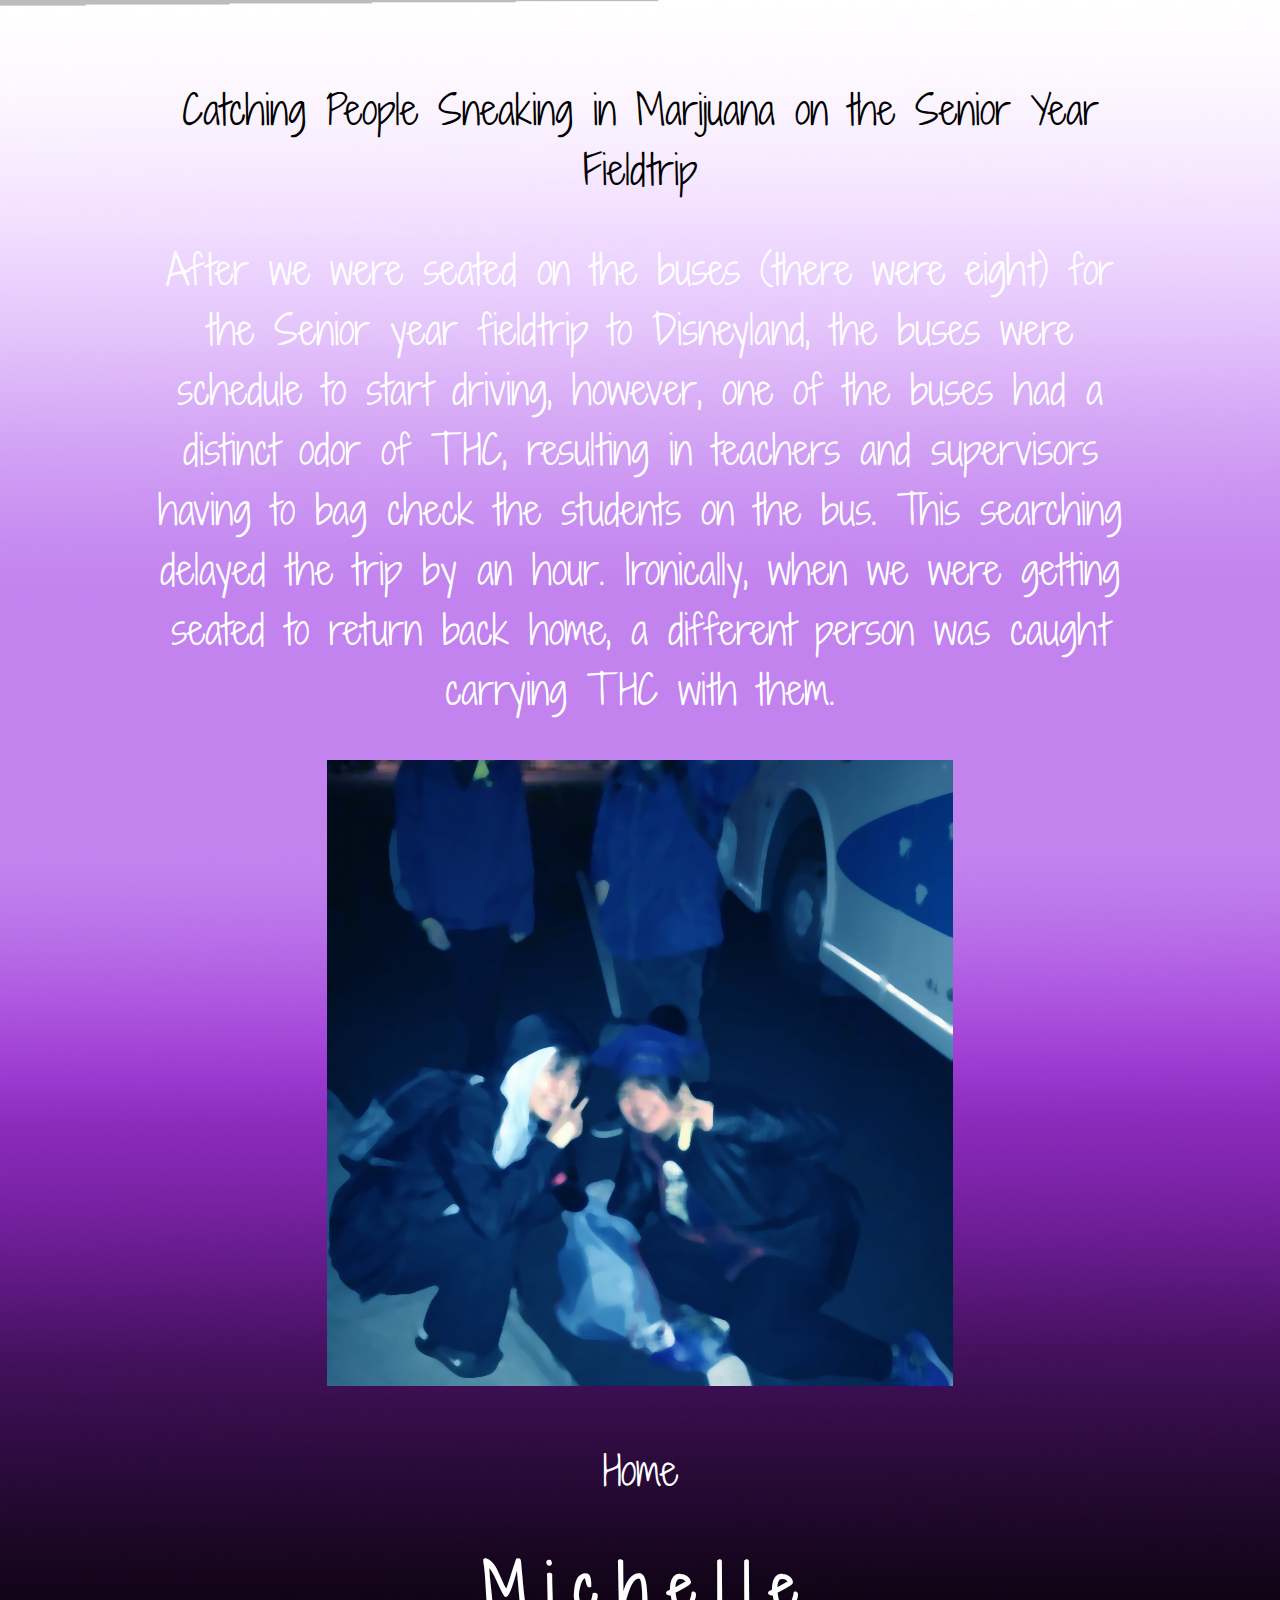
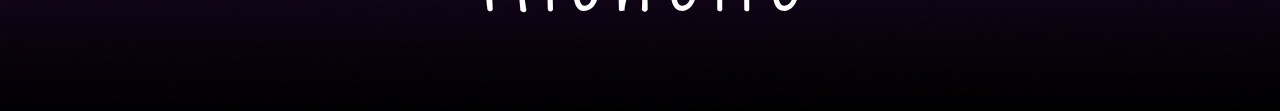
==== C.html @ 25815791 "took out spaces in C and I" ====
<!DOCTYPE html>
<html lang="en" dir="ltr">
  <head>
    <link href="https://fonts.googleapis.com/css?family=Shadows+Into+Light+Two" rel="stylesheet">
    <meta charset="utf-8">
    <link rel="stylesheet" type="text/css" href="main/main.css">
    <style>
      body{
        background-image: url("images/Indexbkgd.jpg");
        background-repeat: no-repeat;
        background-size: cover;
        }
    </style>
    <title>Catching People Sneaking in Marijuana on the Senior Year Fieldtrip</title>
  </head>
  <body>
<div class="header">Catching People Sneaking in Marijuana on the Senior Year Fieldtrip</div>
<p>After we were seated on the buses (there were eight) for the Senior year fieldtrip to Disneyland, the buses were schedule to start driving, however, one of the buses had a distinct odor of THC, resulting in teachers and supervisors having to bag check the students on the bus. This searching delayed the trip by an hour. Ironically, when we were getting seated to return back home, a different person was caught carrying THC with them.</p>
<img src="images/Disney.jpg">
<p><a href="index.html"><p>Home</p></a>
<a href="M.html"><h2>M</h2></a>
<a href="I.html"><h2>i</h2></a>
<a href="C.html"><h2>c</h2></a>
<a href="H.html"><h2>h</h2></a>
<a href="E.html"><h2>e</h2></a>
<a href="L.html"><h2>l</h2></a>
<a href="L2.html"><h2>l</h2></a>
<a href="E2.html"><h2>e</h2></a>
  </body>
</html>
---- main/main.css ----
@import url('https://fonts.googleapis.com/css?family=Shadows+Into+Light+Two');

body {
  margin: 50px auto;
  max-width: 1000px;
  font-family: 'Shadows Into Light Two', cursive;
  line-height: 1.5;
  padding: 30px 20px;
  text-align: center;
  font-size: 40px;
  color: white;
}

/*style>*/
body {
  background-image: url("/images/Indexbkgd.jpg");
  background-repeat: no-repeat;
  background-size: cover;
}
/*</style>*/

h2 {
  padding: 20px 0px 10px 0px;
  display: inline;
}

h1 {
  padding: 20px 0px 10px 0px;
}

.header{
  color:black
}
a:link {
  color: white;
  text-decoration: none;
}

a:visited {
  color: white;
  text-decoration: none;
}

a:hover {
  color: #a3a3a3;
  text-decoration: none;
}

a:active {
  color: #a3a3a3;
  text-decoration: none;
}
}
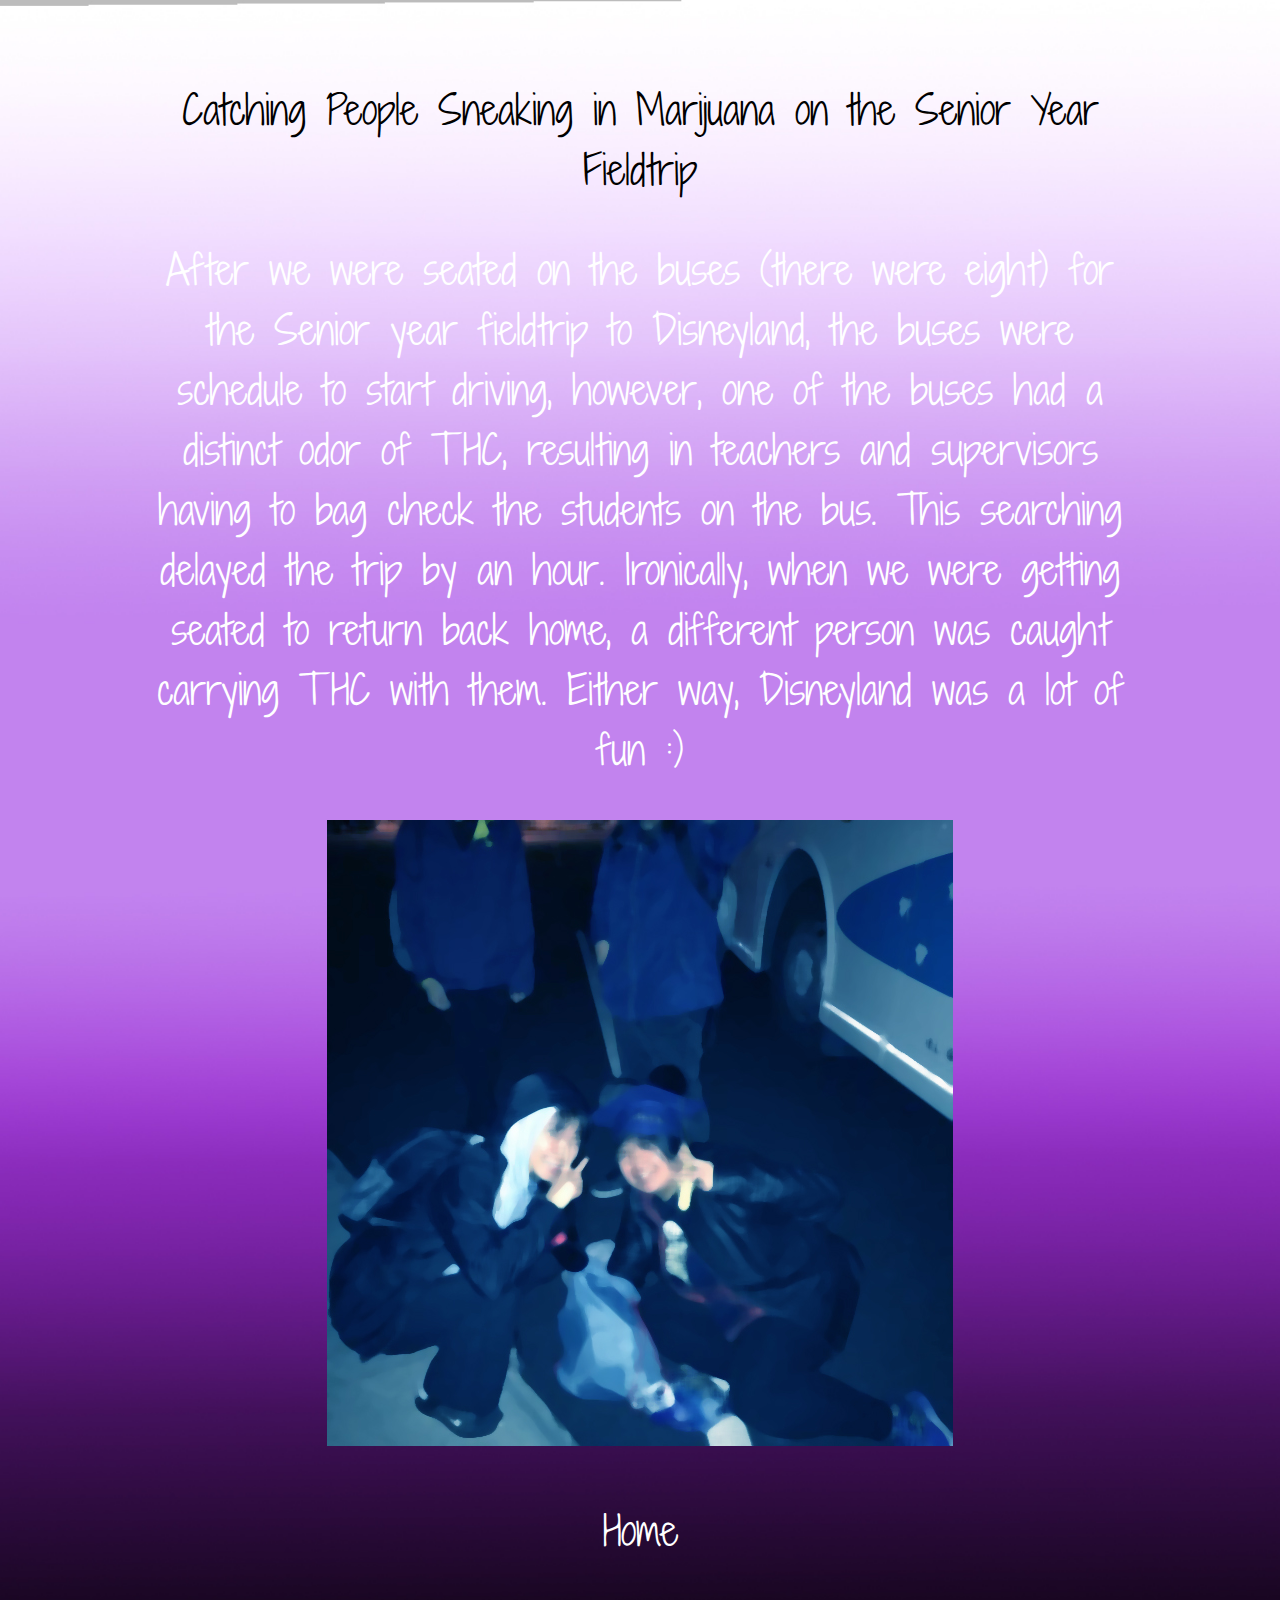
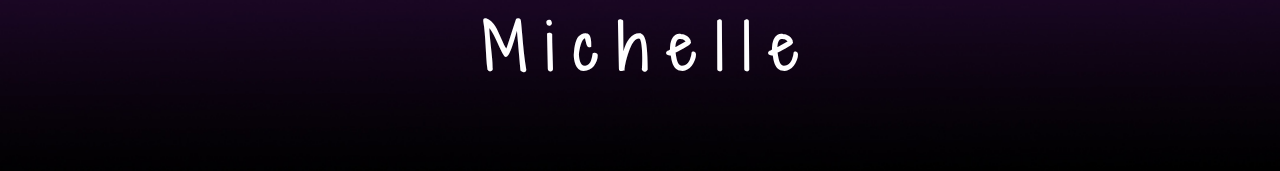
==== commit 121cb225: "Update C.html" ====
--- a/C.html
+++ b/C.html
@@ -15,9 +15,11 @@
   </head>
   <body>
 <div class="header">Catching People Sneaking in Marijuana on the Senior Year Fieldtrip</div>
-<p>After we were seated on the buses (there were eight) for the Senior year fieldtrip to Disneyland, the buses were schedule to start driving, however, one of the buses had a distinct odor of THC, resulting in teachers and supervisors having to bag check the students on the bus. This searching delayed the trip by an hour. Ironically, when we were getting seated to return back home, a different person was caught carrying THC with them.</p>
+<p>After we were seated on the buses (there were eight) for the Senior year fieldtrip to Disneyland, the buses were schedule to start driving, however, one of the buses had a distinct odor of THC, resulting in teachers and supervisors having to bag check the students on the bus. This searching delayed the trip by an hour. Ironically, when we were getting seated to return back home, a different person was caught carrying THC with them. Either way, Disneyland was a lot of fun :)</p>
+
 <img src="images/Disney.jpg">
 <p><a href="index.html"><p>Home</p></a>
+
 <a href="M.html"><h2>M</h2></a>
 <a href="I.html"><h2>i</h2></a>
 <a href="C.html"><h2>c</h2></a>
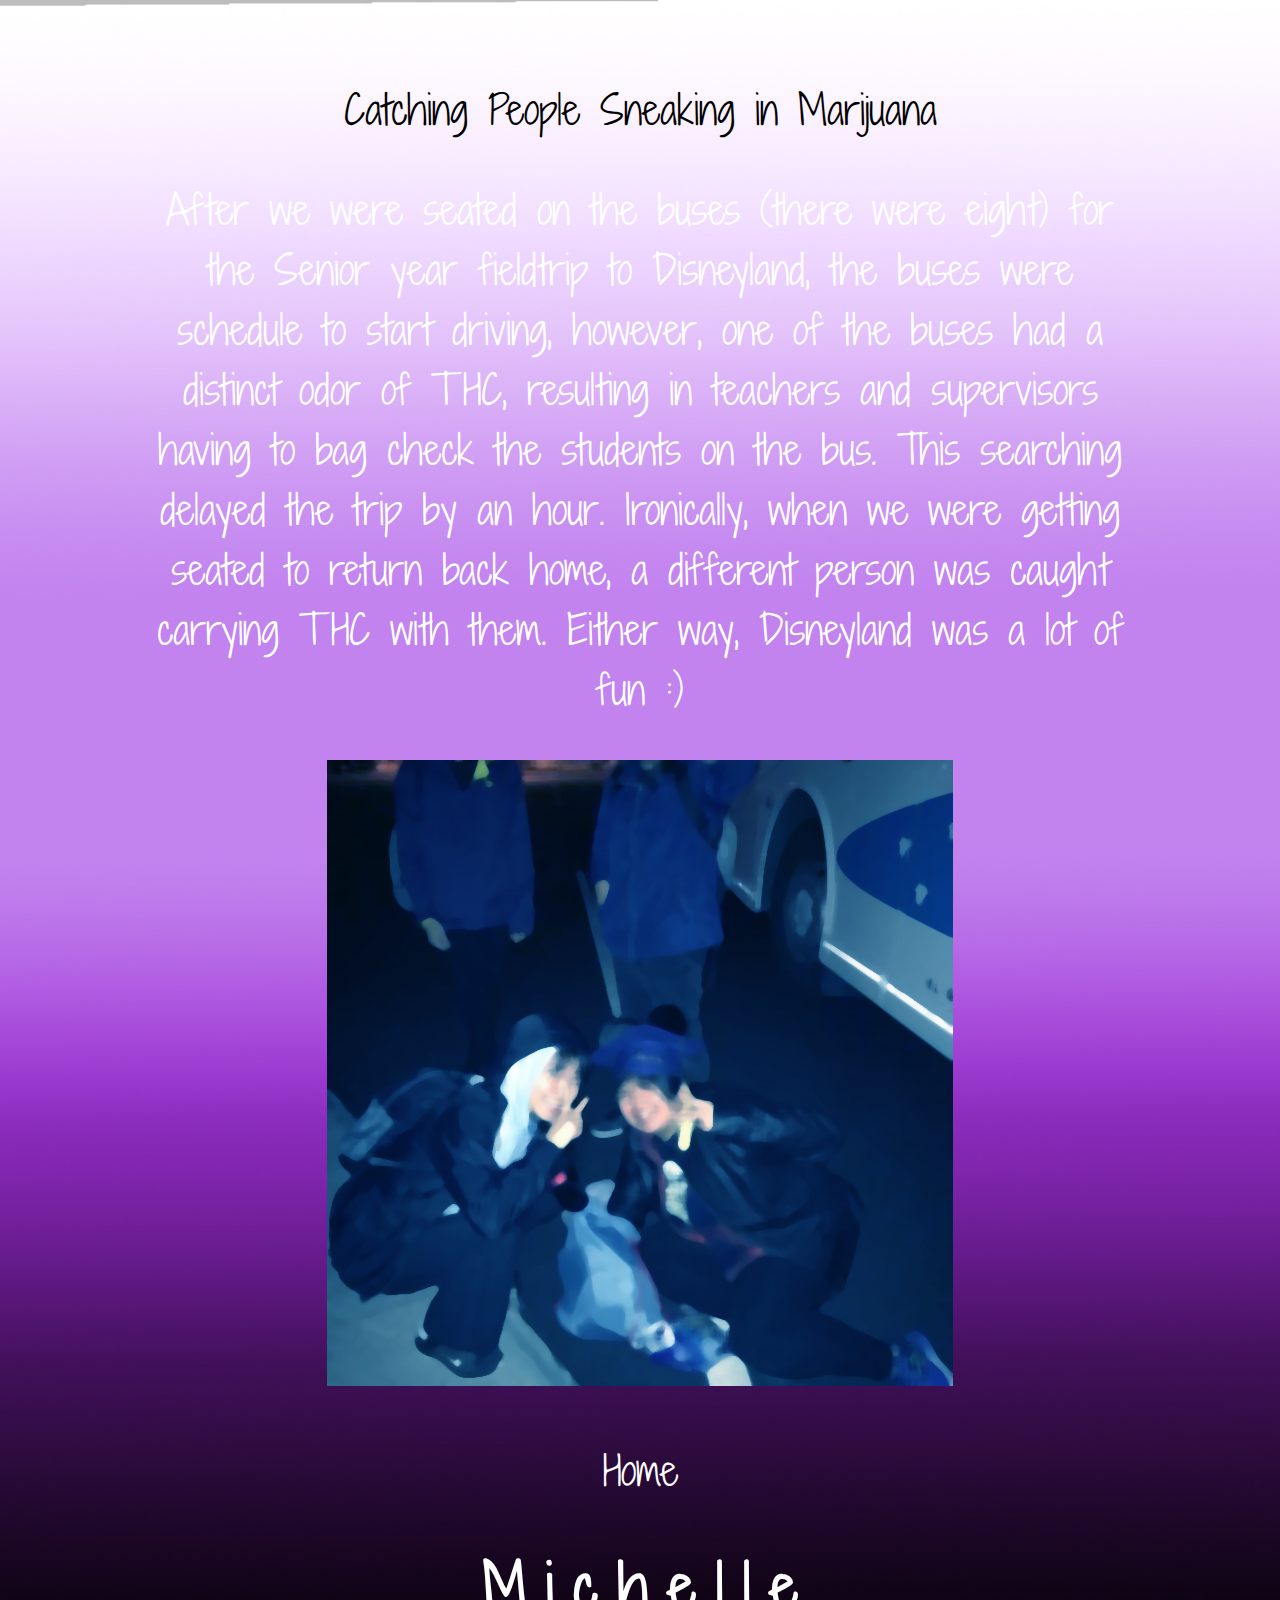
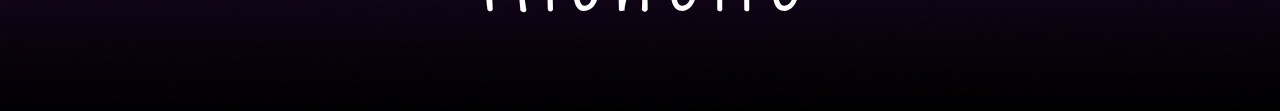
==== commit 0f3bbcf9: "Update C.html" ====
--- a/C.html
+++ b/C.html
@@ -11,10 +11,10 @@
         background-size: cover;
         }
     </style>
-    <title>Catching People Sneaking in Marijuana on the Senior Year Fieldtrip</title>
+    <title>Catching People Sneaking in Marijuana</title>
   </head>
   <body>
-<div class="header">Catching People Sneaking in Marijuana on the Senior Year Fieldtrip</div>
+<div class="header">Catching People Sneaking in Marijuana</div>
 <p>After we were seated on the buses (there were eight) for the Senior year fieldtrip to Disneyland, the buses were schedule to start driving, however, one of the buses had a distinct odor of THC, resulting in teachers and supervisors having to bag check the students on the bus. This searching delayed the trip by an hour. Ironically, when we were getting seated to return back home, a different person was caught carrying THC with them. Either way, Disneyland was a lot of fun :)</p>
 
 <img src="images/Disney.jpg">
--- a/main/main.css
+++ b/main/main.css
@@ -31,6 +31,39 @@
 .header{
   color:black
 }
+
+.container {
+  position: relative;
+  width: 100%;
+  max-width: 400px;
+}
+
+.image {
+  display: block;
+  width: auto;
+  height: auto;
+  margin-left: auto;
+  margin-right: auto;
+}
+
+.overlay {
+  position: absolute;
+  top: 0;
+  bottom: 0;
+  left: 0;
+  right: 0;
+  height: 100%;
+  width: 100%;
+  opacity: 0;
+  transition: .5s ease;
+  margin-left: auto;
+  margin-right: auto;
+}
+
+.container:hover .overlay {
+  opacity: 1;
+}
+
 a:link {
   color: white;
   text-decoration: none;
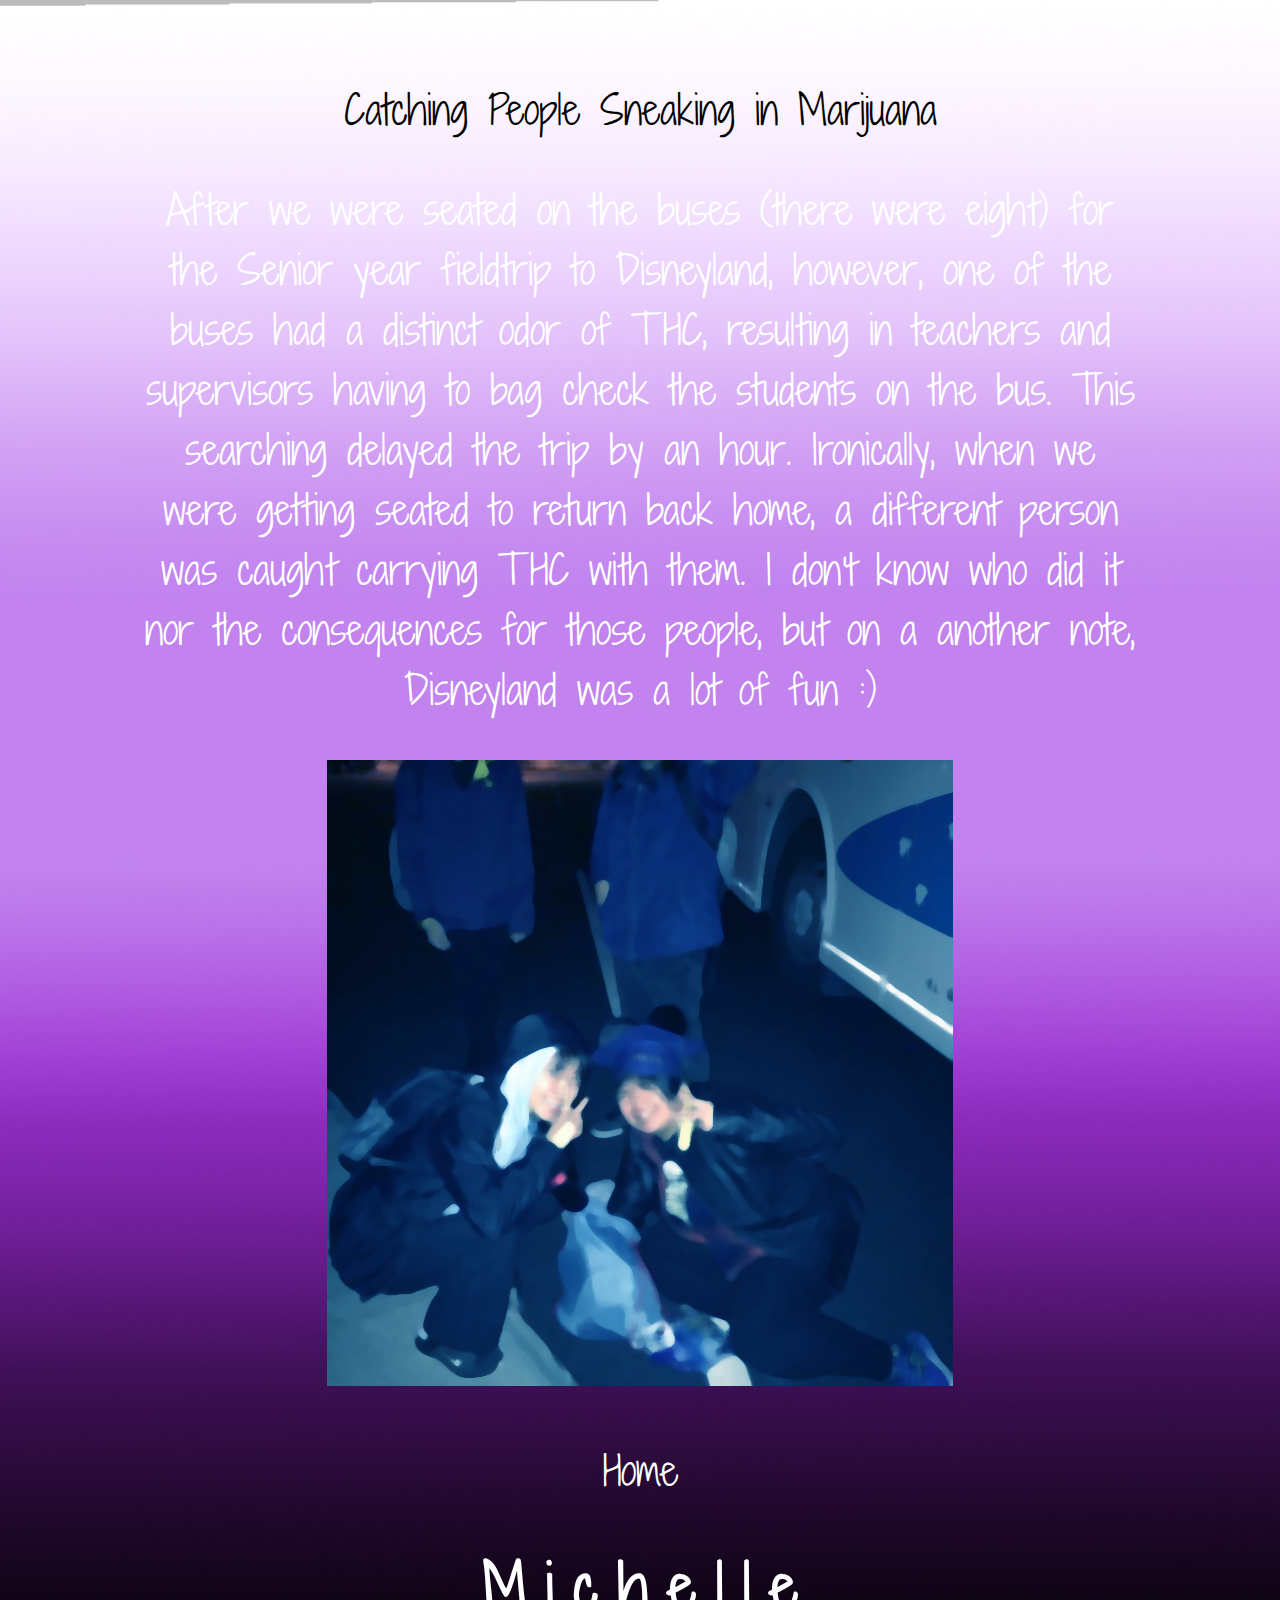
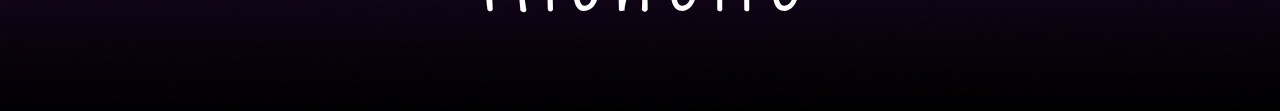
==== commit 6af231a8: "Update C.html" ====
--- a/C.html
+++ b/C.html
@@ -15,7 +15,7 @@
   </head>
   <body>
 <div class="header">Catching People Sneaking in Marijuana</div>
-<p>After we were seated on the buses (there were eight) for the Senior year fieldtrip to Disneyland, the buses were schedule to start driving, however, one of the buses had a distinct odor of THC, resulting in teachers and supervisors having to bag check the students on the bus. This searching delayed the trip by an hour. Ironically, when we were getting seated to return back home, a different person was caught carrying THC with them. Either way, Disneyland was a lot of fun :)</p>
+<p>After we were seated on the buses (there were eight) for the Senior year fieldtrip to Disneyland, however, one of the buses had a distinct odor of THC, resulting in teachers and supervisors having to bag check the students on the bus. This searching delayed the trip by an hour. Ironically, when we were getting seated to return back home, a different person was caught carrying THC with them. I don't know who did it nor the consequences for those people, but on a another note, Disneyland was a lot of fun :)</p>
 
 <img src="images/Disney.jpg">
 <p><a href="index.html"><p>Home</p></a>
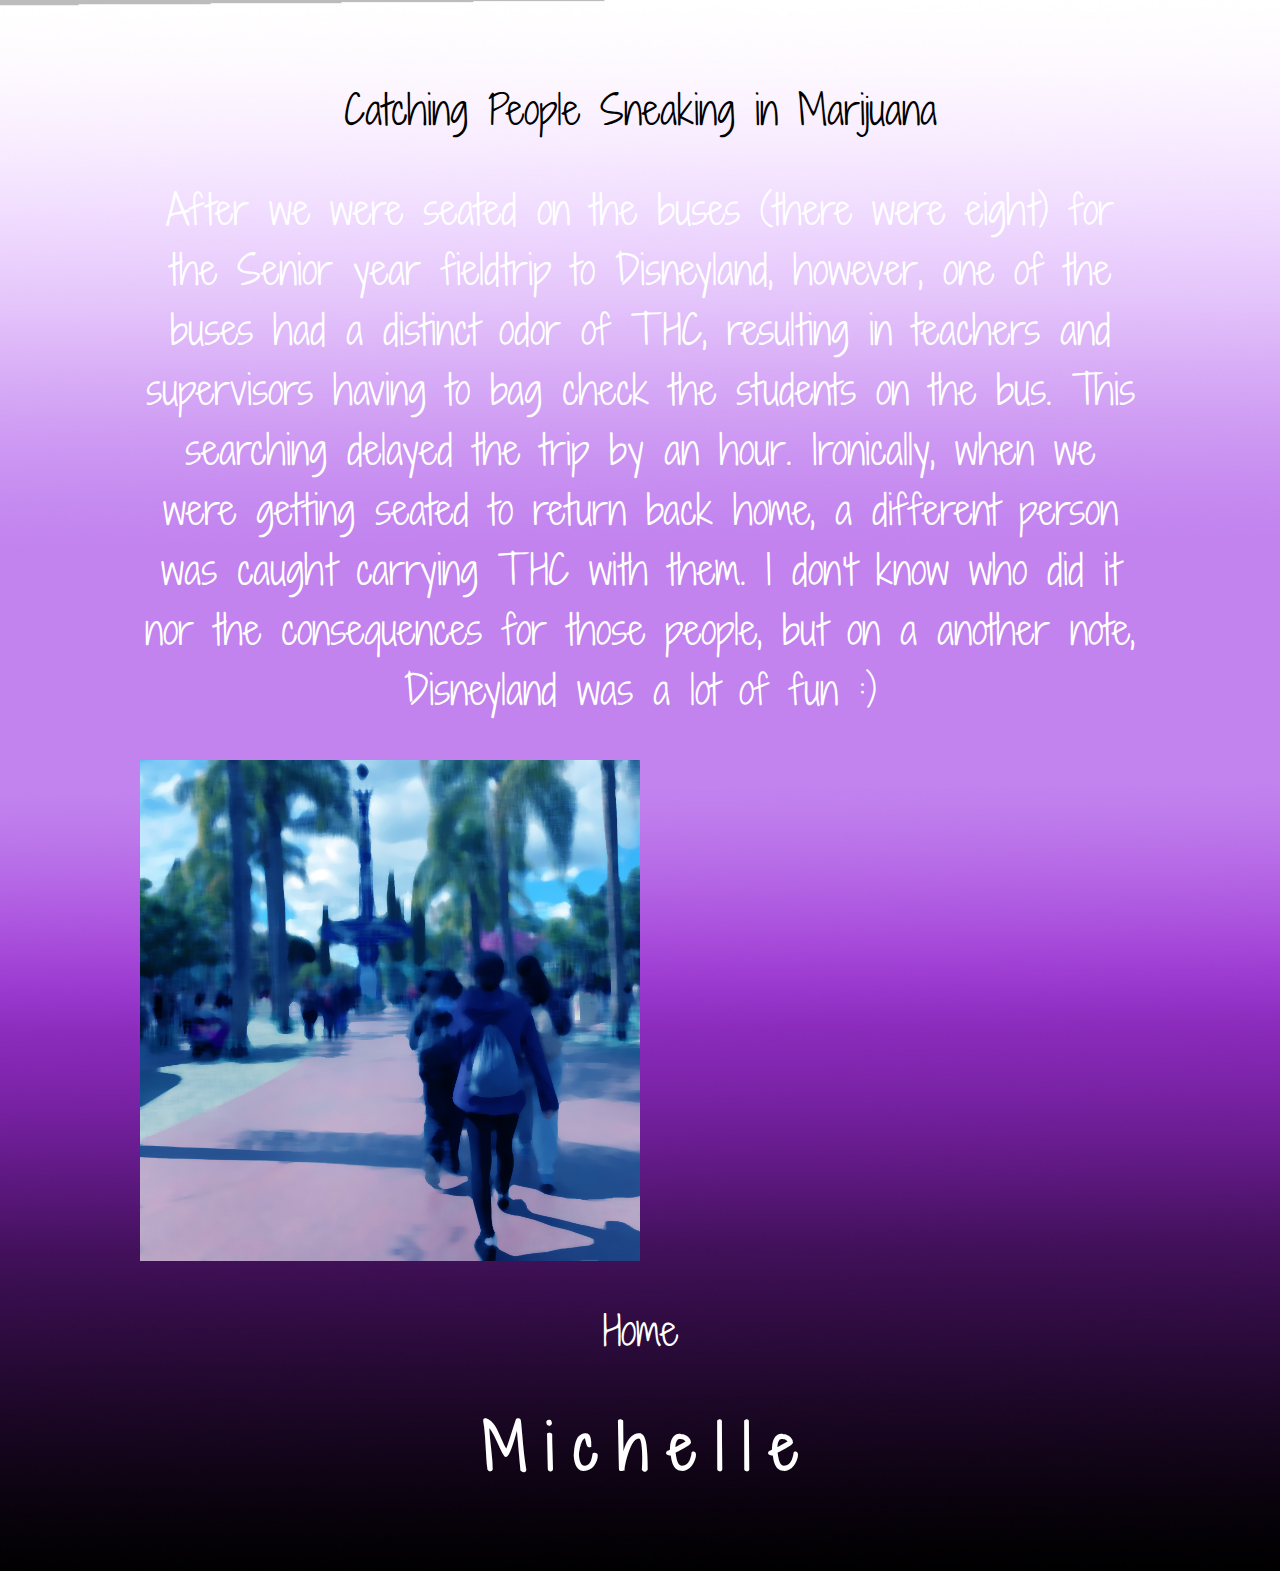
==== commit cf81099f: "Change pics for M,I,C" ====
--- a/C.html
+++ b/C.html
@@ -1,32 +1,60 @@
 <!DOCTYPE html>
 <html lang="en" dir="ltr">
-  <head>
-    <link href="https://fonts.googleapis.com/css?family=Shadows+Into+Light+Two" rel="stylesheet">
-    <meta charset="utf-8">
-    <link rel="stylesheet" type="text/css" href="main/main.css">
-    <style>
-      body{
-        background-image: url("images/Indexbkgd.jpg");
-        background-repeat: no-repeat;
-        background-size: cover;
-        }
-    </style>
-    <title>Catching People Sneaking in Marijuana</title>
-  </head>
-  <body>
-<div class="header">Catching People Sneaking in Marijuana</div>
-<p>After we were seated on the buses (there were eight) for the Senior year fieldtrip to Disneyland, however, one of the buses had a distinct odor of THC, resulting in teachers and supervisors having to bag check the students on the bus. This searching delayed the trip by an hour. Ironically, when we were getting seated to return back home, a different person was caught carrying THC with them. I don't know who did it nor the consequences for those people, but on a another note, Disneyland was a lot of fun :)</p>
 
-<img src="images/Disney.jpg">
-<p><a href="index.html"><p>Home</p></a>
+<head>
+  <link href="https://fonts.googleapis.com/css?family=Shadows+Into+Light+Two" rel="stylesheet">
+  <meta charset="utf-8">
+  <link rel="stylesheet" type="text/css" href="main/main.css">
+  <style>
+    body {
+      background-image: url("images/Indexbkgd.jpg");
+      background-repeat: no-repeat;
+      background-size: cover;
+    }
+  </style>
+  <title>Catching People Sneaking in Marijuana</title>
+</head>
 
-<a href="M.html"><h2>M</h2></a>
-<a href="I.html"><h2>i</h2></a>
-<a href="C.html"><h2>c</h2></a>
-<a href="H.html"><h2>h</h2></a>
-<a href="E.html"><h2>e</h2></a>
-<a href="L.html"><h2>l</h2></a>
-<a href="L2.html"><h2>l</h2></a>
-<a href="E2.html"><h2>e</h2></a>
-  </body>
+<body>
+  <div class="header">Catching People Sneaking in Marijuana</div>
+  <p>After we were seated on the buses (there were eight) for the Senior year fieldtrip to Disneyland, however, one of the buses had a distinct odor of THC, resulting in teachers and supervisors having to bag check the students on the bus. This
+    searching delayed the trip by an hour. Ironically, when we were getting seated to return back home, a different person was caught carrying THC with them. I don't know who did it nor the consequences for those people, but on a another note,
+    Disneyland was a lot of fun :)</p>
+
+    <div class="container">
+      <img src="images/DtownDisney.jpg" alt="DtownDisney" class="image">
+      <div class="overlay">
+        <img src="images/Castle.jpg" alt="Castle" class="image">
+      </div>
+    </div>
+  <p><a href="index.html">
+      <p>Home</p>
+    </a>
+
+    <a href="M.html">
+      <h2>M</h2>
+    </a>
+    <a href="I.html">
+      <h2>i</h2>
+    </a>
+    <a href="C.html">
+      <h2>c</h2>
+    </a>
+    <a href="H.html">
+      <h2>h</h2>
+    </a>
+    <a href="E.html">
+      <h2>e</h2>
+    </a>
+    <a href="L.html">
+      <h2>l</h2>
+    </a>
+    <a href="L2.html">
+      <h2>l</h2>
+    </a>
+    <a href="E2.html">
+      <h2>e</h2>
+    </a>
+</body>
+
 </html>
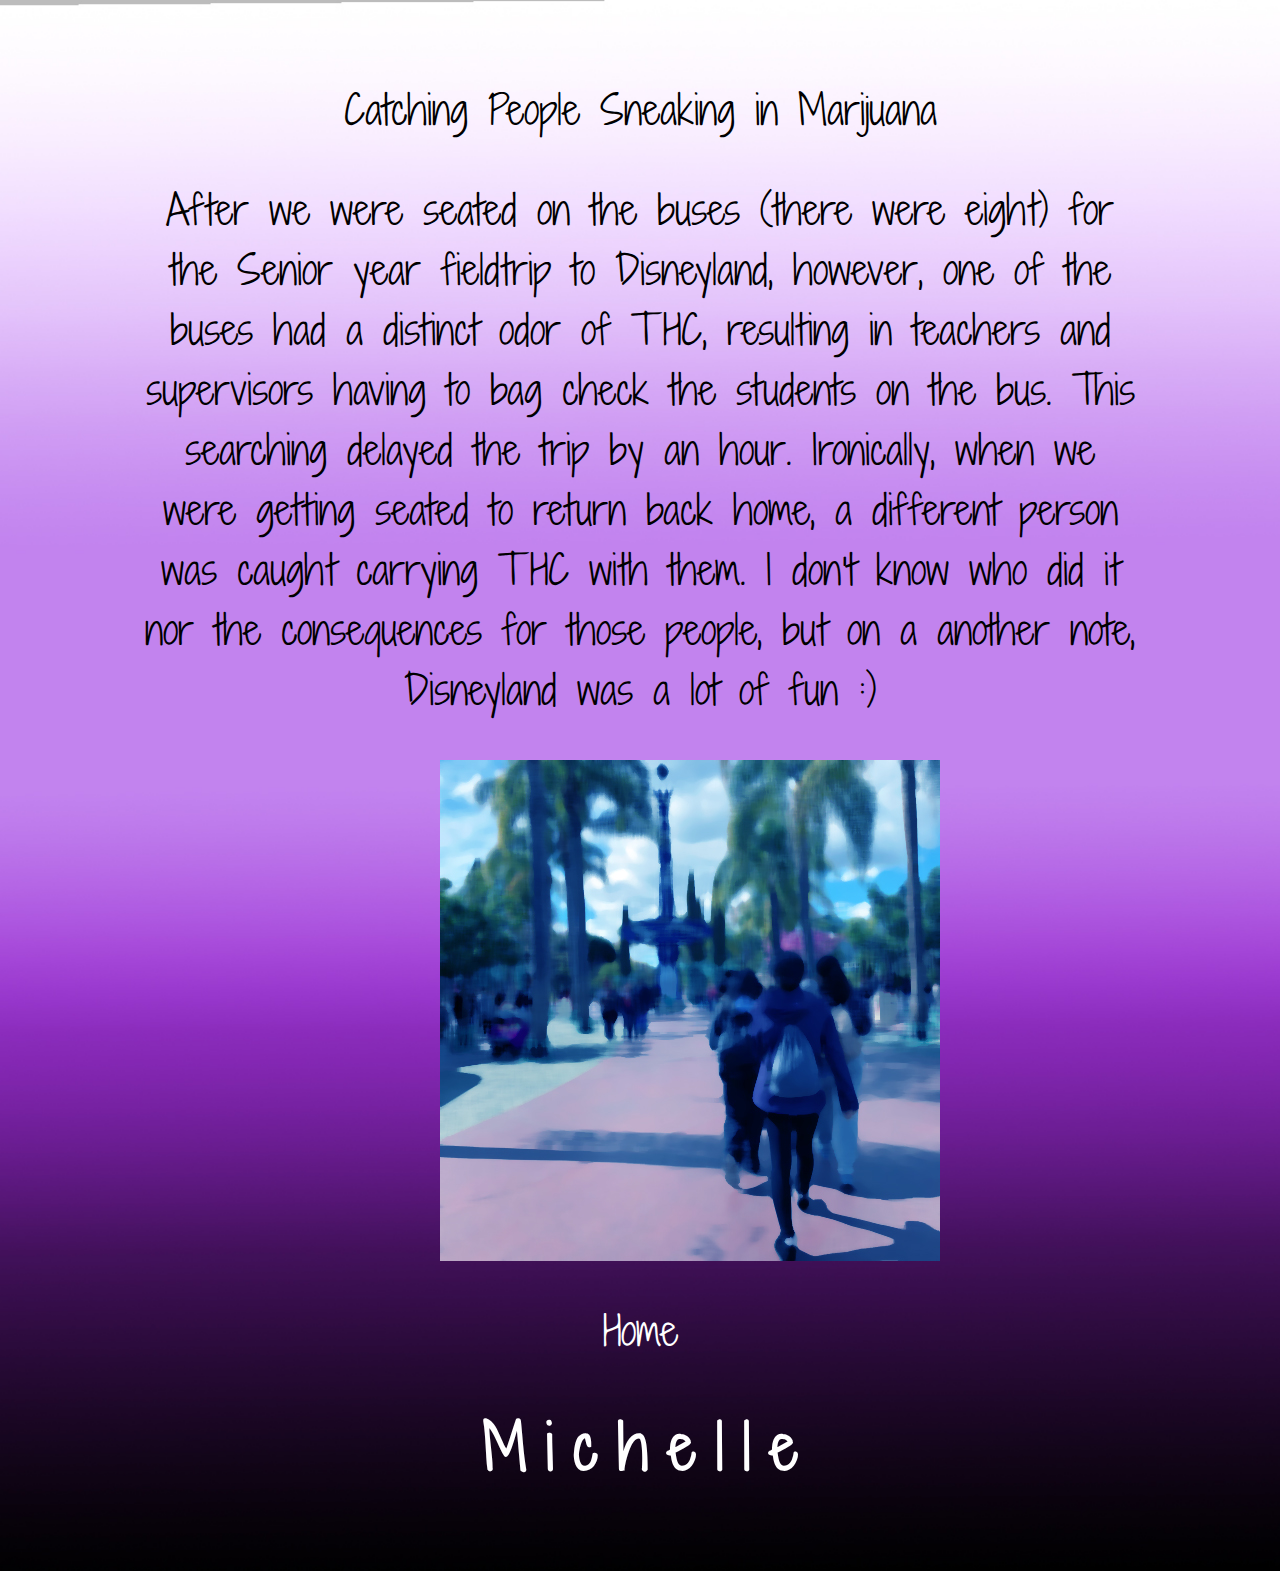
==== commit f4c34da9: "centered all overlays" ====
--- a/C.html
+++ b/C.html
@@ -20,13 +20,14 @@
   <p>After we were seated on the buses (there were eight) for the Senior year fieldtrip to Disneyland, however, one of the buses had a distinct odor of THC, resulting in teachers and supervisors having to bag check the students on the bus. This
     searching delayed the trip by an hour. Ironically, when we were getting seated to return back home, a different person was caught carrying THC with them. I don't know who did it nor the consequences for those people, but on a another note,
     Disneyland was a lot of fun :)</p>
-
+<center>
     <div class="container">
       <img src="images/DtownDisney.jpg" alt="DtownDisney" class="image">
       <div class="overlay">
         <img src="images/Castle.jpg" alt="Castle" class="image">
       </div>
     </div>
+<center>    
   <p><a href="index.html">
       <p>Home</p>
     </a>
--- a/main/main.css
+++ b/main/main.css
@@ -8,7 +8,7 @@
   padding: 30px 20px;
   text-align: center;
   font-size: 40px;
-  color: white;
+  color: black;
 }
 
 /*style>*/
@@ -70,7 +70,7 @@
 }
 
 a:visited {
-  color: white;
+  color: black;
   text-decoration: none;
 }
 
